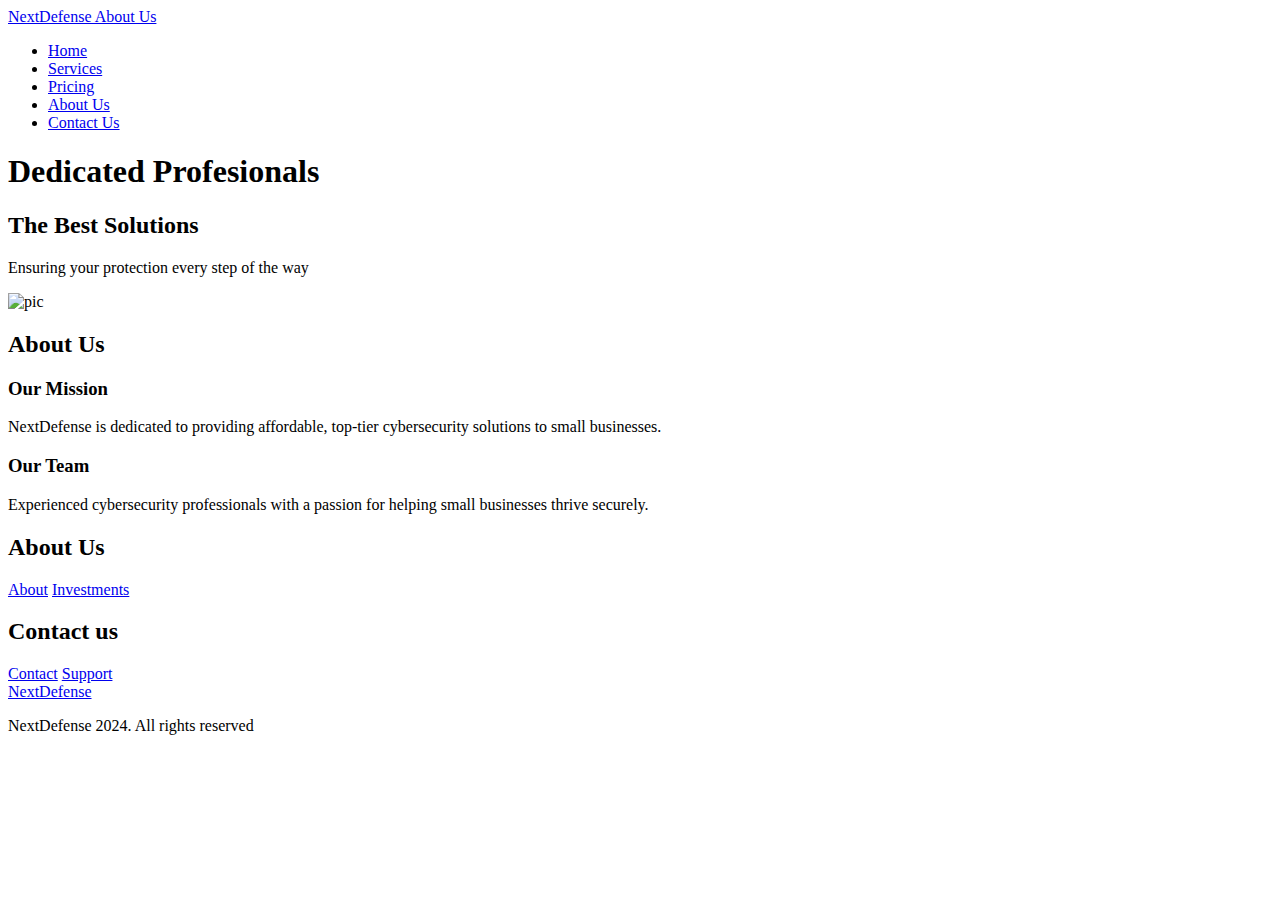
==== about.html @ a28e2858 "Update about.html" ====
<!DOCTYPE html>
<html lang="en">
<head>
    <meta charset="UTF-8">
    <meta name="viewport" content="width=device-width, initial-scale=1.0">
    <title>NextDefense/About</title>
    <link rel="stylesheet" href="/NextDefense/stylesheet1.css">
    <link href="https://fonts.googleapis.com/css2?family=Kumbh+Sans:wght@400;700&display=swap" rel="stylesheet">
</head>
<body>
    <!-- navbar section -->
    <nav class="navbar">
        <div class="navbar_container">
            <a href="/NextDefense/index.html" id="navbar_logo">NextDefense About Us</a>
            <div class="navbar_toggle" id="mobile-menu">
                <span class="bar"></span>
                <span class="bar"></span>
                <span class="bar"></span>
            </div>
            <ul class="navbar_menu">
                <li class="navbar_item">
                    <a href="/NextDefense/index.html" class="navbar_links">Home </a>
                </li>
                <li class="navbar_item">
                    <a href="/NextDefense/tech.html" class="navbar_links">Services </a>
                </li>
                <li class="navbar_item">
                    <a href="/NextDefense/products.html" class="navbar_links">Pricing </a>
                </li>
                <li class="navbar_item">
                    <a href="/NextDefense/about.html" class="navbar_links">About Us </a>
                </li>
                <li class="navbar_item">
                    <a href="/NextDefense/contact.html" class="navbar_links">Contact Us </a>
                </li>
            </ul>
        </div>
    </nav>

    <!-- Hero Section-->
    <div class="main">
        <div class="main_container">
            <div class="main_content">
                <h1>Dedicated Profesionals</h1>
                <h2>The Best Solutions</h2>
                <p>Ensuring your protection every step of the way</p>
            </div>
            <div class="main_img-container">
                <img src="/NextDefense/about.svg" alt="pic" id="main_img">
            </div>
        </div>
    </div>

    <!--About section-->
    <section id="about">
        <h2>About Us</h2>
        <h3>Our Mission</h3>
        <p>NextDefense is dedicated to providing affordable, top-tier cybersecurity solutions to small businesses.</p>
        
        <h3>Our Team</h3>
        <p>Experienced cybersecurity professionals with a passion for helping small businesses thrive securely.</p>
    </section>

    <!-- Footer Section -->
    <div class="footer_container">
        <div class="footer_links">
            <div class="footer_link-wrapper">
                <div class="footer_link-items">
                    <h2>About Us</h2>
                    <a href="//NextDefense/about.html">About</a>
                    <a href="/">Investments</a>
                </div>
                <div class="footer_link-items">
                    <h2>Contact us</h2>
                    <a href="/NextDefense/contact.html">Contact</a>
                    <a href="/">Support</a>
                </div>
            </div>
            <div class="footer_link-wrapper">
            </div>
        </div>
        <div class="social_media">
            <div class="social_media-wrap">
                <div class="footer_logo">
                    <a href="/NextDefense/index.html" id="footer_logo"><i class="fasfaa-gem"></i>NextDefense</a>
                </div>
                <p class="website_right">NextDefense 2024. All rights reserved</p>
            </div>
        </div>
    </div>

    <script src="/NextDefense/app.js"> </script>
</body>
</html>
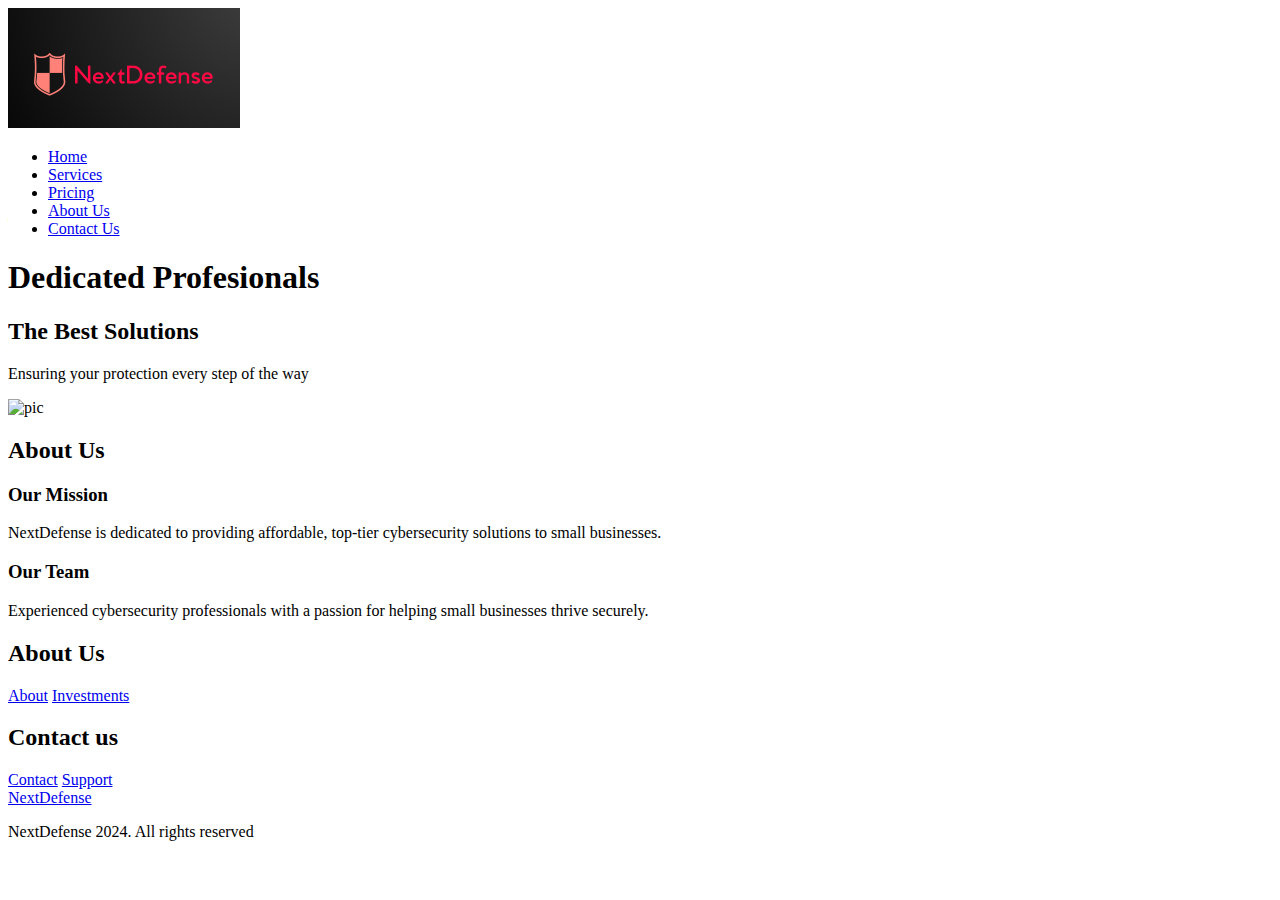
==== commit 4893e87a: "Update about.html" ====
--- a/about.html
+++ b/about.html
@@ -5,13 +5,17 @@
     <meta name="viewport" content="width=device-width, initial-scale=1.0">
     <title>NextDefense/About</title>
     <link rel="stylesheet" href="/NextDefense/stylesheet1.css">
+    <link rel="stylesheet" href="/NextDefense/style2.css">
+    <link rel="stylesheet" href="/NextDefense/style.css">
     <link href="https://fonts.googleapis.com/css2?family=Kumbh+Sans:wght@400;700&display=swap" rel="stylesheet">
 </head>
 <body>
     <!-- navbar section -->
     <nav class="navbar">
         <div class="navbar_container">
-            <a href="/NextDefense/index.html" id="navbar_logo">NextDefense About Us</a>
+            <a href="index.html" id="navbar_logo">
+                <img src="NextDefenseLogo.png" alt="NextDefense Logo" />
+            </a>
             <div class="navbar_toggle" id="mobile-menu">
                 <span class="bar"></span>
                 <span class="bar"></span>
@@ -52,14 +56,14 @@
     </div>
 
     <!--About section-->
-    <section id="about">
+    <div class="about-section">
         <h2>About Us</h2>
         <h3>Our Mission</h3>
         <p>NextDefense is dedicated to providing affordable, top-tier cybersecurity solutions to small businesses.</p>
         
         <h3>Our Team</h3>
         <p>Experienced cybersecurity professionals with a passion for helping small businesses thrive securely.</p>
-    </section>
+    </div>
 
     <!-- Footer Section -->
     <div class="footer_container">
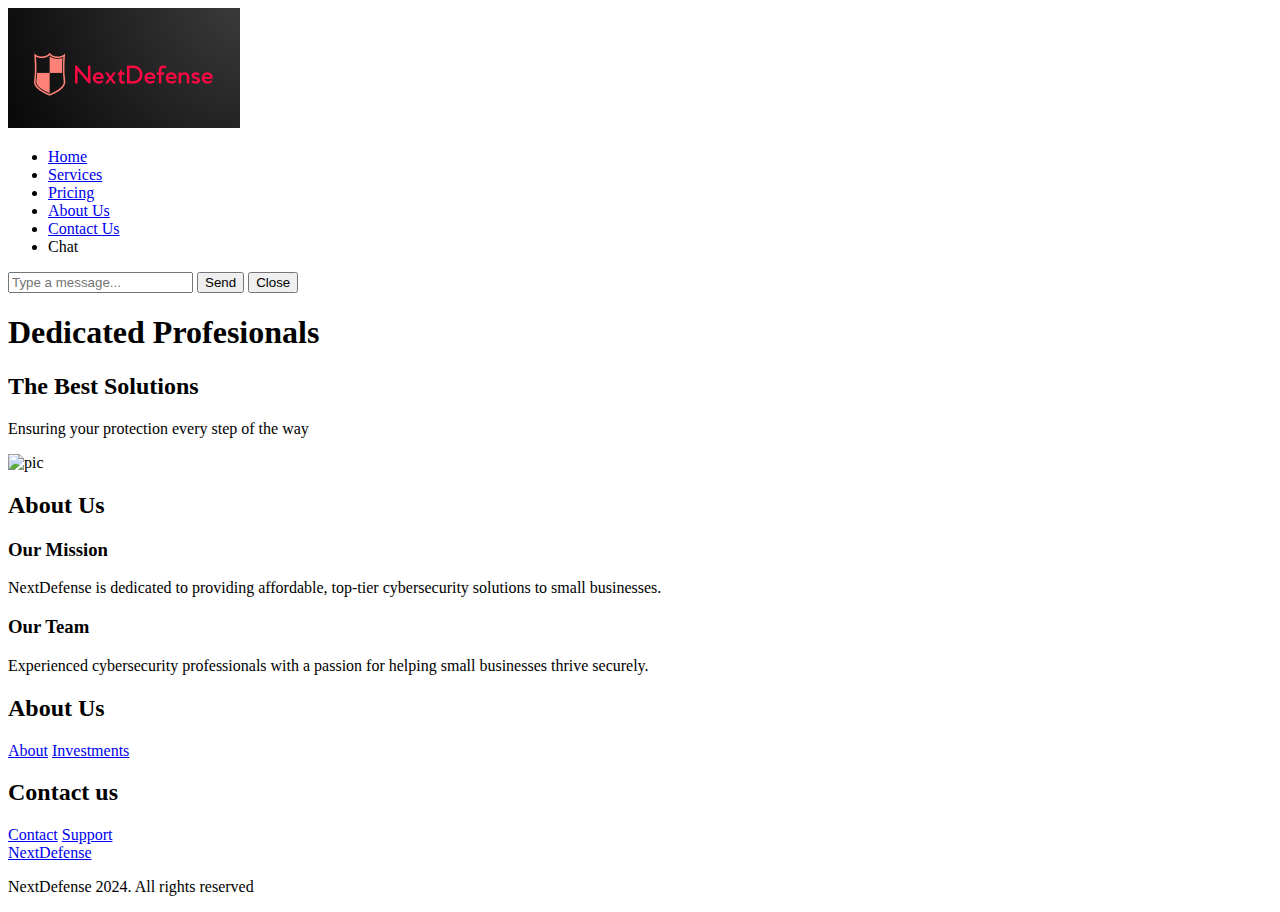
==== commit 35cfa7f2: "modified:   about.html 	modified:   contact.html 	modified:   products.html 	modified:   tech.html" ====
--- a/about.html
+++ b/about.html
@@ -37,9 +37,23 @@
                 <li class="navbar_item">
                     <a href="/NextDefense/contact.html" class="navbar_links">Contact Us </a>
                 </li>
+                <li class="navbar_item">
+                    <a onclick="openChat()" class="navbar_links">Chat</a>
+                </li>
             </ul>
         </div>
     </nav>
+
+    <!-- chatbot -->  
+    <div id="chatPopup">
+        <div id="chatbox">
+            <div id="messages"></div>
+            <input type="text" id="userInput" placeholder="Type a message...">
+            <button id="sendButton" onclick="sendMessage()">Send</button>
+            <button onclick="closeChat()">Close</button>
+        </div>
+    </div>
+    <!-- chatbot end -->
 
     <!-- Hero Section-->
     <div class="main">
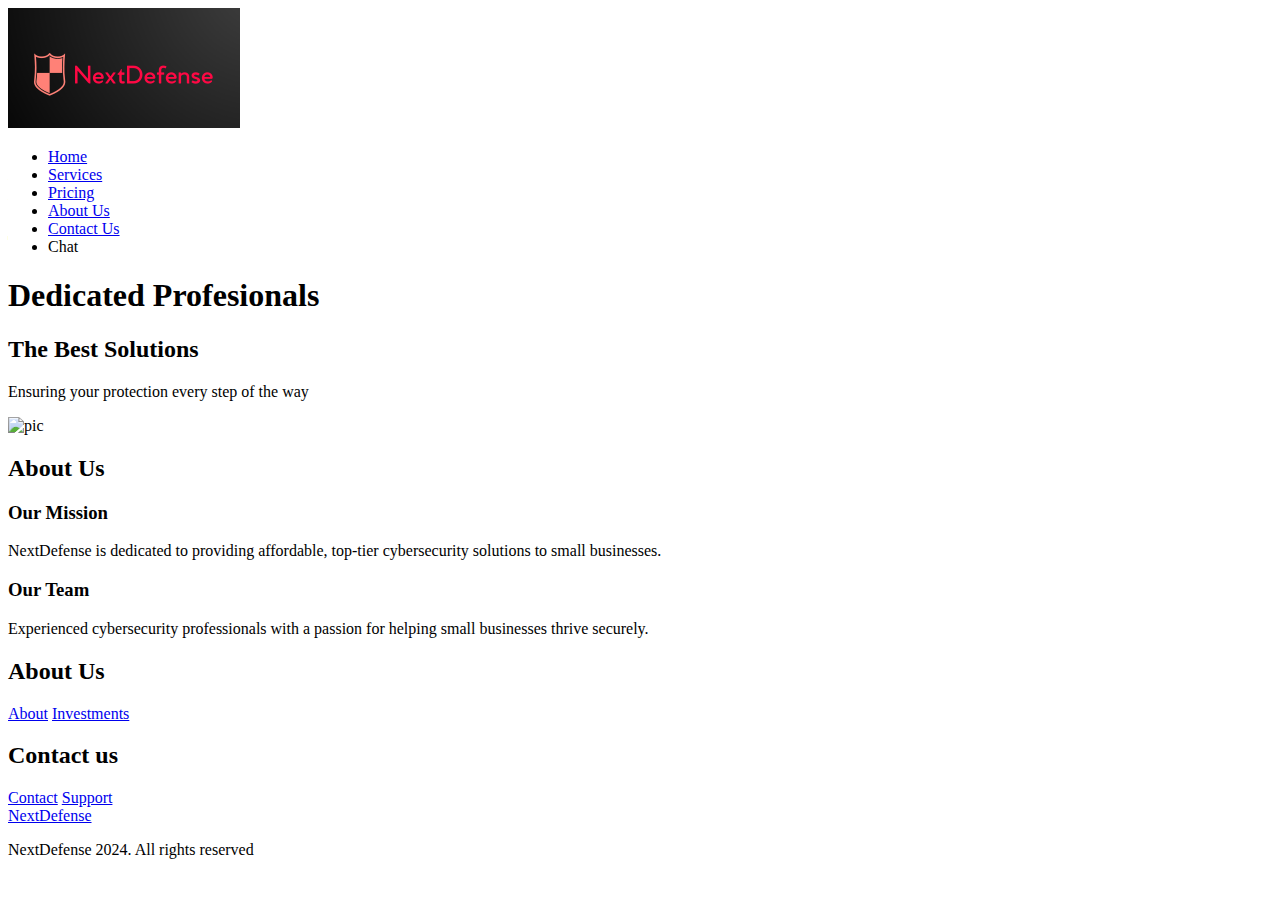
==== commit 4f1e1a91: "modified:   about.html 	modified:   contact.html 	modified:   products.html 	modified:   tech.html" ====
--- a/about.html
+++ b/about.html
@@ -10,6 +10,41 @@
     <link href="https://fonts.googleapis.com/css2?family=Kumbh+Sans:wght@400;700&display=swap" rel="stylesheet">
 </head>
 <body>
+
+    <!-- chatbot style-->
+    <style>
+        /* Add some basic styling */
+        #chatPopup {
+            display: none;
+            position: fixed;
+            bottom: 0;
+            right: 15px;
+            border: 3px solid #ff5959;
+            z-index: 9;
+        }
+        #chatbox {
+            max-width: 600px;
+            padding: 10px;
+            background: rgb(255, 92, 92);
+            border: 1px solid #ff5e5e;
+            box-shadow: 0 0 10px rgba(255, 92, 92);
+        }
+        #messages {
+            height: 200px;
+            overflow-y: scroll;
+            border: 1px solid #000000;
+            padding: 5px;
+            margin-bottom: 10px;
+        }
+        #userInput {
+            width: calc(100% - 60px);
+            padding: 5px;
+        }
+        #sendButton {
+            padding: 5px 10px;
+        }
+    </style>
+
     <!-- navbar section -->
     <nav class="navbar">
         <div class="navbar_container">
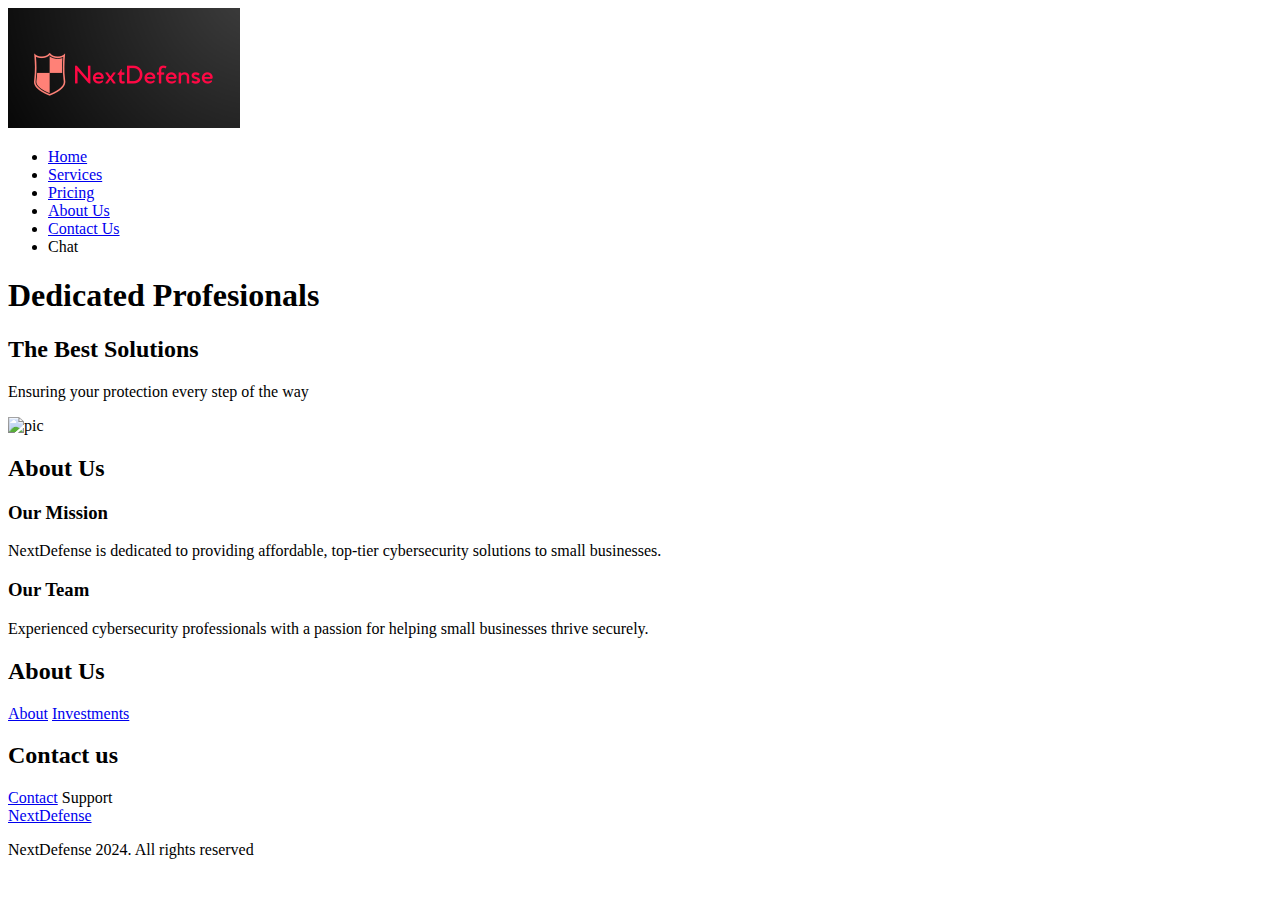
==== commit 0ebac806: "modified:   about.html 	modified:   products.html 	modified:   tech.html" ====
--- a/about.html
+++ b/about.html
@@ -126,7 +126,7 @@
                 <div class="footer_link-items">
                     <h2>Contact us</h2>
                     <a href="/NextDefense/contact.html">Contact</a>
-                    <a href="/">Support</a>
+                    <a onclick="openChat()">Support</a>
                 </div>
             </div>
             <div class="footer_link-wrapper">
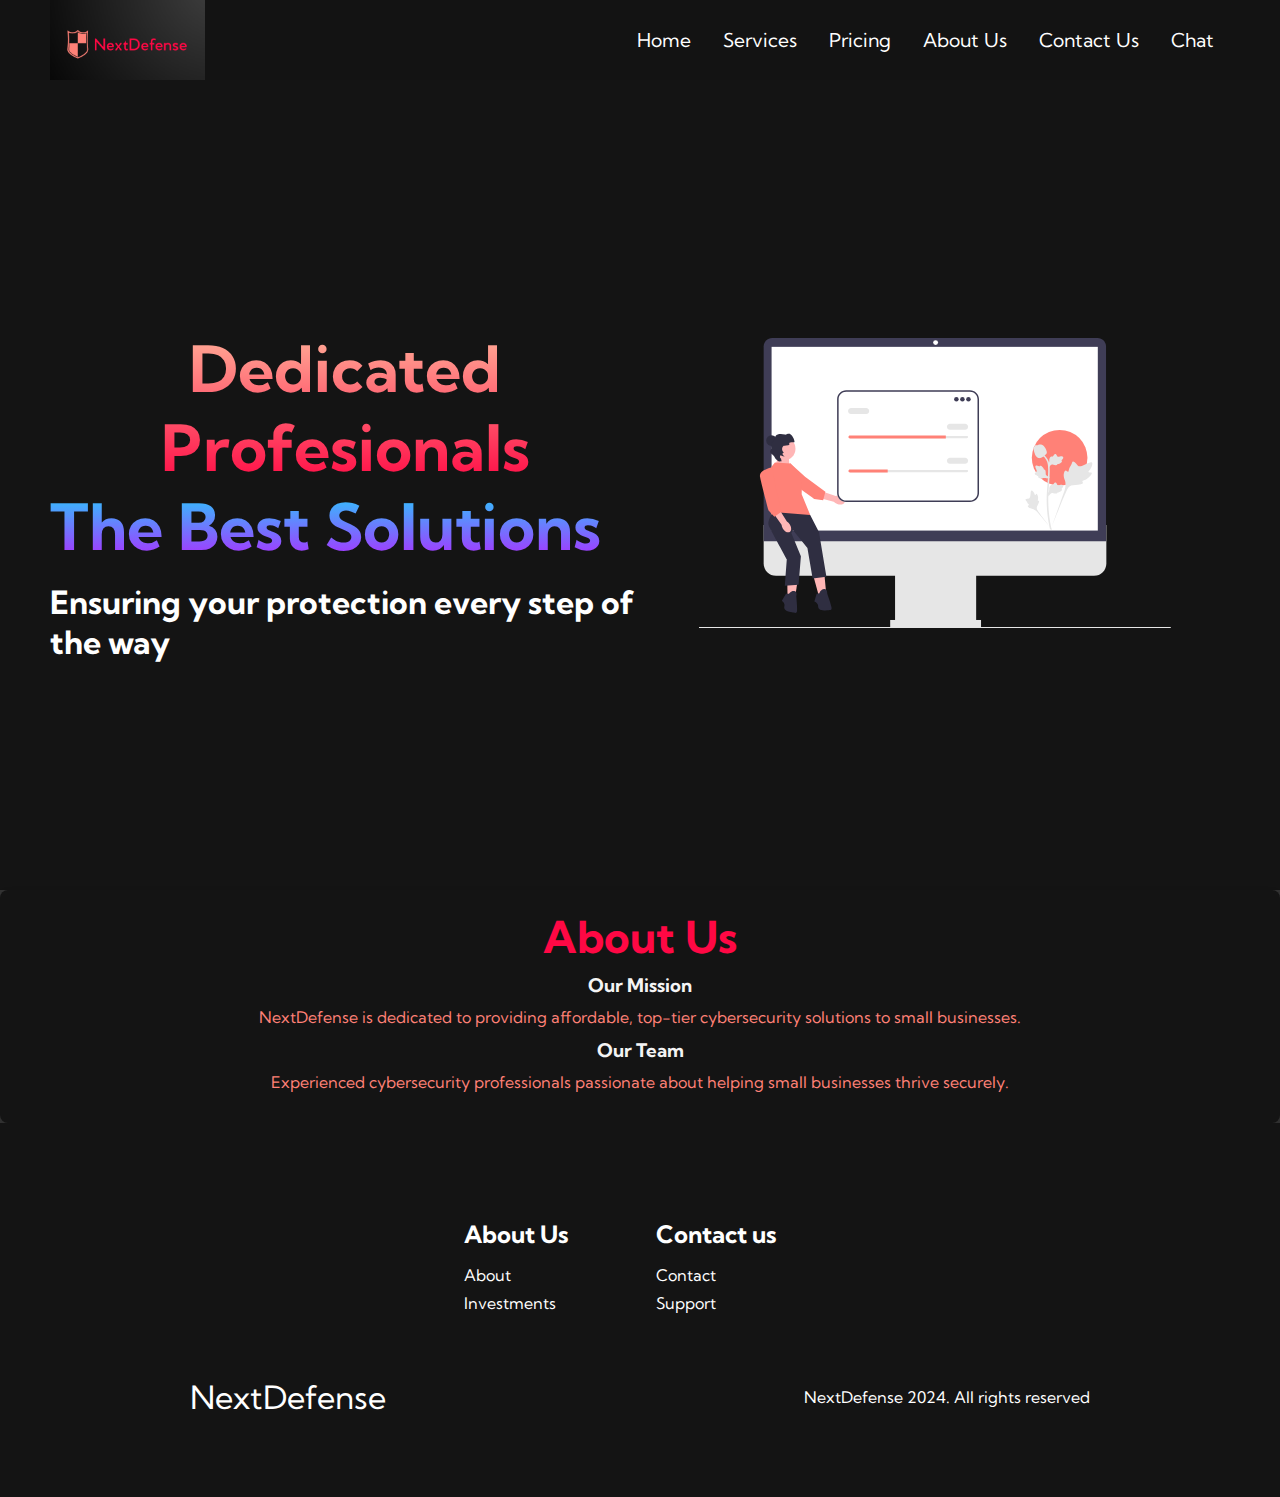
==== commit 01b68548: "Update about links" ====
--- a/about.html
+++ b/about.html
@@ -4,9 +4,9 @@
     <meta charset="UTF-8">
     <meta name="viewport" content="width=device-width, initial-scale=1.0">
     <title>NextDefense/About</title>
-    <link rel="stylesheet" href="/NextDefense/stylesheet1.css">
-    <link rel="stylesheet" href="/NextDefense/style2.css">
-    <link rel="stylesheet" href="/NextDefense/style.css">
+    <link rel="stylesheet" href="stylesheet1.css">
+    <link rel="stylesheet" href="style2.css">
+    <link rel="stylesheet" href="style.css">
     <link href="https://fonts.googleapis.com/css2?family=Kumbh+Sans:wght@400;700&display=swap" rel="stylesheet">
 </head>
 <body>
@@ -58,19 +58,19 @@
             </div>
             <ul class="navbar_menu">
                 <li class="navbar_item">
-                    <a href="/NextDefense/index.html" class="navbar_links">Home </a>
+                    <a href="index.html" class="navbar_links">Home </a>
                 </li>
                 <li class="navbar_item">
-                    <a href="/NextDefense/tech.html" class="navbar_links">Services </a>
+                    <a href="tech.html" class="navbar_links">Services </a>
                 </li>
                 <li class="navbar_item">
-                    <a href="/NextDefense/products.html" class="navbar_links">Pricing </a>
+                    <a href="products.html" class="navbar_links">Pricing </a>
                 </li>
                 <li class="navbar_item">
-                    <a href="/NextDefense/about.html" class="navbar_links">About Us </a>
+                    <a href="about.html" class="navbar_links">About Us </a>
                 </li>
                 <li class="navbar_item">
-                    <a href="/NextDefense/contact.html" class="navbar_links">Contact Us </a>
+                    <a href="contact.html" class="navbar_links">Contact Us </a>
                 </li>
                 <li class="navbar_item">
                     <a onclick="openChat()" class="navbar_links">Chat</a>
@@ -99,7 +99,7 @@
                 <p>Ensuring your protection every step of the way</p>
             </div>
             <div class="main_img-container">
-                <img src="/NextDefense/about.svg" alt="pic" id="main_img">
+                <img src="about.svg" alt="pic" id="main_img">
             </div>
         </div>
     </div>
@@ -111,7 +111,7 @@
         <p>NextDefense is dedicated to providing affordable, top-tier cybersecurity solutions to small businesses.</p>
         
         <h3>Our Team</h3>
-        <p>Experienced cybersecurity professionals with a passion for helping small businesses thrive securely.</p>
+        <p>Experienced cybersecurity professionals passionate about helping small businesses thrive securely.</p>
     </div>
 
     <!-- Footer Section -->
@@ -120,12 +120,12 @@
             <div class="footer_link-wrapper">
                 <div class="footer_link-items">
                     <h2>About Us</h2>
-                    <a href="//NextDefense/about.html">About</a>
+                    <a href="about.html">About</a>
                     <a href="/">Investments</a>
                 </div>
                 <div class="footer_link-items">
                     <h2>Contact us</h2>
-                    <a href="/NextDefense/contact.html">Contact</a>
+                    <a href="contact.html">Contact</a>
                     <a onclick="openChat()">Support</a>
                 </div>
             </div>
@@ -135,13 +135,13 @@
         <div class="social_media">
             <div class="social_media-wrap">
                 <div class="footer_logo">
-                    <a href="/NextDefense/index.html" id="footer_logo"><i class="fasfaa-gem"></i>NextDefense</a>
+                    <a href="index.html" id="footer_logo"><i class="fasfaa-gem"></i>NextDefense</a>
                 </div>
                 <p class="website_right">NextDefense 2024. All rights reserved</p>
             </div>
         </div>
     </div>
 
-    <script src="/NextDefense/app.js"> </script>
+    <script src="app.js"> </script>
 </body>
 </html>
--- a/stylesheet1.css
+++ b/stylesheet1.css
@@ -0,0 +1,738 @@
+*{
+    box-sizing: border-box;
+    margin: 0;
+    padding: 0;
+    font-family: 'Kumbh Sans', sans-serif;
+}
+
+.navbar {
+    background: #131313;
+    height: 80px;
+    display: flex;
+    justify-content: center;
+    align-items: center;
+    font-size: 1.2rem;
+    position: sticky;
+    top: 0;
+    z-index: 999;
+}
+
+.navbar_container {
+    display: flex;
+    justify-content: space-between;
+    height: 80px;
+    z-index: 1;
+    width: 100%;
+    max-width: 1300px;
+    margin: 0 auto;
+    padding: 0 50px;
+}
+
+#navbar_logo {
+    background-color: #ff8177;
+    background-image: linear-gradient(to top, #ff0844 0%, #ffb199 100%);
+    background-size: 100%;
+    -webkit-background-clip: text;
+    -moz-background-clip: text;
+    -webkit-text-fill-color: transparent;
+    -moz-text-fill-color: transparent;
+    display: flex;
+    align-items: center;
+    cursor: pointer;
+    text-decoration: none;
+    font-size: 2rem;
+}
+
+#navbar_logo img {
+    height: 80px; /* Adjust height as needed */
+    width: auto;  /* Maintain aspect ratio */
+    display: block;  /* Ensures no extra space below the image */
+}
+
+.fa-gem {
+    margin-right: 0.5rem;
+}
+
+.navbar_menu {
+    display: flex;
+    align-items: center;
+    list-style: none;
+    text-align: center;
+}
+
+.navbar_item {
+    height: 80px;
+}
+
+.navbar_links {
+    color: #fff;
+    display: flex;
+    align-items: center;
+    justify-content: center;
+    text-decoration: none;
+    padding: 0 1rem;
+    height: 100%;
+}
+
+.navbar_btn {
+    display: flex;
+    justify-content: center;
+    align-items: center;
+    padding: 0 1rem;
+    width: 100%;
+}
+
+.button {
+    display: flex;
+    justify-content: center;
+    align-items: center;
+    text-decoration: none;
+    padding: 10px 20px;
+    height: 100%;
+    width: 100%;
+    border: none;
+    outline: none;
+    border-radius: 4px;
+    background: #f77062;
+    color: #fff;
+}
+
+.button:hover {
+    background: #4837ff;
+    transition: all 0.3s ease;
+}
+
+.navbar_links:hover {
+    color: #f77062;
+    transition: all 0.3s ease;
+}
+
+@media screen and (max-width: 960px) {
+    .navbar_container {
+        display: flex;
+        justify-content: space-between;
+        height: 80px;
+        z-index: 1;
+        width: 100%;
+        max-width: 1300px;
+        padding: 0;
+    }
+
+    .navbar_menu {
+        display: grid;
+        grid-template-columns: auto;
+        margin: 0;
+        width: 100%;
+        position: absolute;
+        top: -1000px;
+        opacity: 1;
+        transition: all 0.5s ease;
+        height: 50vh;
+        z-index: -1;
+        background: #131313;
+    }
+
+    .navbar_menu.active {
+        background: #131313;
+        top: 100%;
+        opacity: 1;
+        transition: all 0.5s ease;
+        z-index: 99;
+        height: 50vh;
+        font-size: 1.6rem;
+    }
+
+    #navbar_logo {
+        padding-left: 25px;
+    }
+
+    .navbar_toggle .bar {
+        width: 25px;
+        height: 3px;
+        margin: 5px auto;
+        transition: all 0.3s ease-in-out;
+        background: #fff;
+    }
+
+    .navbar_item {
+        width: 100%;
+    }
+
+    .navbar_links {
+        text-align: center;
+        padding: 2rem;
+        width: 100%;
+        display: table;
+    }
+
+    #mobile-menu {
+        position: absolute;
+        top:20%;
+        right: 5%;
+        transform: translate(5%, 20%);
+    }
+
+    .navbar_btn {
+        padding-bottom: 2rem;
+    }
+
+    .button {
+        display: flex;
+        justify-content: center;
+        align-items: center;
+        width: 80%;
+        height: 80px;
+        margin: 0;
+    }
+
+    .navbar_toggle .bar {
+        display: block;
+        cursor: pointer;
+    }
+
+    #mobile-menu.is-active .bar:nth-child(2) {
+        opacity: 0;
+    }
+
+    #mobile-menu.is-active .bar:nth-child(1) {
+        transform: translateY(8px) rotate(45deg);
+    }
+
+    #mobile-menu.is-active .bar:nth-child(3) {
+        transform: translateY(-8px) rotate(-45deg);
+    }
+}
+
+/* Hero Section CSS */
+
+.main {
+    background-color: #141414;
+}
+
+.main_container {
+    display: grid;
+    grid-template-columns: 1fr 1fr;
+    align-items: center;
+    justify-self: center;
+    margin: 0 auto;
+    height: 90vh;
+    background-color: #141414;
+    z-index: 1;
+    width: 100%;
+    max-width: 1300px;
+    padding: 0 50px;
+}
+
+.main_content h1{
+    font-size: 4rem;
+    background-color: #ff8177;
+    background-image: linear-gradient(to top, #ff0844 0%, #ffb199 100%);
+    background-size: 100%;
+    -webkit-background-clip: text;
+    -moz-background-clip: text;
+    -webkit-text-fill-color: transparent;
+    -moz-text-fill-color: transparent; 
+}
+
+.main_content h2{
+    font-size: 4rem;
+    background-color: #ff8177;
+    background-image: linear-gradient(to top, #b721ff 0%, #21d4fd 100%);
+    background-size: 100%;
+    -webkit-background-clip: text;
+    -moz-background-clip: text;
+    -webkit-text-fill-color: transparent;
+    -moz-text-fill-color: transparent;
+}
+
+.main_content p {
+    margin-top: 1rem;
+    font-size: 2rem;
+    font-weight: 700;
+    color: #fff;
+}
+
+.main_btn {
+    font-size: 1rem;
+    background-image: linear-gradient(to top, #f77062 0%, #fe5196 100%);
+    padding: 14px 32px;
+    border: none;
+    border-radius: 4px;
+    color: #fff;
+    margin-top: 2rem;
+    cursor: pointer;
+    position: relative;
+    transition: all 0.35s;
+    outline: none;
+}
+
+.main_btn a {
+    position: relative;
+    z-index: 2;
+    color: #fff;
+    text-decoration: none;
+}
+
+.main_btn:after {
+    position: absolute;
+    content: '';
+    top: 0;
+    left: 0;
+    width: 0;
+    height: 100%;
+    background: #4837ff;
+    transition: all 0.35s;
+    border-radius: 4px;
+    color: #fff;
+}
+
+.main_btn:hover {
+    color: #fff;
+}
+
+.main_btn:hover:after {
+    width: 100%;
+}
+
+.main_img-container {
+    text-align: center;
+}
+
+#main_img {
+    height: 80%;
+    width: 80%;
+}
+
+/* mobile response */
+
+@media screen and (max-width: 768px) {
+    .main_container {
+        display: grid;
+        grid-template-columns: auto;
+        align-items: center;
+        justify-self: center;
+        width: 100%; 
+        margin: 0 auto;
+        height: 90vh;   
+    }
+
+    .main_content {
+        text-align: center;
+        margin-bottom: 4rem;
+    }
+
+    .main_content h1{
+        font-size: 2.5rem;
+        margin-top: 2rem;
+    }
+
+    .main_content h2 {
+        font-size: 3rem;
+    }
+
+    .main_content p {
+        margin-top: 1rem;
+        font-size: 1.5rem;
+    }
+}
+
+@media screen and (max-width: 480px) {
+    .main_content h1{
+        font-size: 2rem;
+        margin-top: 3rem;
+    }
+
+    .main_content h2 {
+        font-size: 2rem;
+    }
+
+    .main_content p {
+        margin-top: 2rem;
+        font-size: 1.5rem;
+    }
+
+    .main_btn {
+        padding: 12px 36px;
+        margin: 2.5rem 0;
+        color: #fff;
+        text-decoration: none;
+    }
+}
+
+/* Services Section */
+
+.services {
+    background: #141414;
+    display: flex;
+    flex-direction: column;
+    align-items: center;
+    height: 100vh;
+}
+
+.services h1 {
+    background-color: #ff8177;
+    background-image: linear-gradient(to right, #ff8177 0%, #ff867a 0%, #ff8c7f 21%, #f99185 52%, #cf556c 78%, #b12a5b 100%);
+    background-size: 100%;
+    margin-bottom: 5rem;
+    font-size: 2.5rem;
+    -webkit-background-clip: text;
+    -moz-background-clip: text;
+    -webkit-text-fill-color: transparent;
+    -moz-text-fill-color: transparent;
+}
+
+.services_container {
+    display: flex;
+    justify-content: center;
+    flex-wrap: wrap;
+}
+
+.services_card {
+    margin: 1rem;
+    height: 525px;
+    width: 400px;
+    border-radius: 4px;
+    background-image: linear-gradient(to bottom, rgba(0,0,0,0) 0%, rgba(17,17,117,0.6) 100%), url('testingimg.jpg');
+    background-size: cover;
+    position: relative;
+    color: #fff;
+}
+
+.services_card:nth-child(2) {
+    background-image: linear-gradient(to bottom, rgba(0,0,0,0) 0%, rgba(17,17,117,0.6) 100%), url('workatTest.jpg');
+}
+
+.services h2 {
+    position: absolute;
+    top: 350px;
+    left: 30px;
+}
+
+.services_card p {
+    position: absolute;
+    top: 400px;
+    left: 30px;
+}
+
+.services_card button {
+    color: #fff;
+    padding: 10px 20px;
+    border: none;
+    outline: none;
+    border-radius: 4px;
+    background: #f77062;
+    position: absolute;
+    top: 440px;
+    left: 30px;
+    font-size: 1rem;
+    cursor: pointer;
+}
+
+.services_card:hover {
+    transform: scale(1.075);
+    transition: 0.2s ease-in;
+    cursor: pointer;
+}
+
+@media screen and (max-width: 960px) {
+    .services {
+        height: 1600px;
+    }
+
+    .services h1 {
+        font-size: 2rem;
+        margin-top: 12rem;
+    }
+}
+
+@media screen and (max-width: 480px) {
+    .services {
+        height: 1400px;
+    }
+
+    .services h1 {
+        font-size: 1.2rem;
+    }
+
+    .services_card {
+        width: 300px;
+    }
+}
+
+/* Footer css */
+
+.footer_container {
+    background-color: #141414;
+    padding: 5rem 0;
+    display: flex;
+    flex-direction: column;
+    justify-content: center;
+    align-items: center;
+}
+
+#footer_logo {
+    color: #fff;
+    display: flex;
+    align-items: center;
+    cursor: pointer;
+    text-decoration: none;
+    font-size: 2rem;
+}
+
+.footer_links {
+    width: 100%;
+    max-width: 1000px;
+    display: flex;
+    justify-content: center;
+}
+
+.footer_link-wrapper {
+    display: flex;
+}
+
+.footer_link-items {
+    display: flex;
+    flex-direction: column;
+    align-items: flex-start;
+    margin: 16px;
+    text-align: center;
+    width: 160px;
+    box-sizing: border-box;
+}
+
+.footer_link-items h2 {
+    margin-bottom: 16px;
+}
+
+.footer_link-items > h2 {
+    color: #fff;
+}
+
+.footer_link-items a {
+    color: #fff;
+    text-decoration: none;
+    margin-bottom: 0.5rem;
+}
+
+.footer_link-items a:hover {
+    color:  #e9e9e9;
+    transition: 0.3s ease-out;
+}
+
+/*social Icons */
+
+.social_icon-link {
+    color: #fff;
+    font-size: 24px;
+}
+
+.social_media {
+    max-width: 1000px;
+    width: 100%;
+}
+
+.social_media-wrap {
+    display: flex;
+    justify-content: space-between;
+    align-items: center;
+    width: 90%;
+    max-width: 1000px;
+    margin: 40px auto 0 auto;
+}
+
+.social_icons {
+    display: flex;
+    justify-content: space-between;
+    align-items: center;
+    width: 240px;
+}
+
+.social_logo {
+    color: #fff;
+    justify-self: flex-start;
+    margin: 20px;
+    cursor: pointer;
+    text-decoration: none;
+    font-size: 2rem;
+    display: flex;
+    align-items: center;
+    margin-bottom: 16px;
+}
+
+.website_right {
+    color: #fff;
+}
+
+@media screen and (max-width: 820px) {
+    .footer_links {
+        padding-top: 2rem;
+    }
+
+    #footer_logo {
+        margin-bottom: 2rem;
+    }
+
+    .website_right {
+        margin-bottom: 2rem;
+    }
+
+    .footer_link-wrapper {
+        flex-direction: column;
+    }
+
+    .social_media-wrap {
+        flex-direction: column;
+    }
+}
+
+@media screen and (max-width: 480px) {
+    .footer_link-items {
+        margin: 0;
+        padding: 10px;
+        width: 100%;
+    }
+}
+
+/*Sign-In form*/
+/*{box-sizing: border-box;}*/
+
+/* Button used to open the contact form - fixed at the bottom of the page */
+.open-button {
+  background-color: #555;
+  color: grey;
+  padding: 16px 20px;
+  border: none;
+  cursor: pointer;
+  opacity: 0.8;
+  position: fixed;
+  bottom: 23px;
+  right: 28px;
+  width: 280px;
+}
+
+/* The popup form - hidden by default */
+.form-popup {
+  display: none;
+  position: fixed;
+  bottom: 0;
+  right: 15px;
+  border: 3px solid #ea4545;
+  z-index: 9;
+}
+
+/* Add styles to the form container */
+.form-container {
+  max-width: 300px;
+  padding: 10px;
+  background-color: grey;
+}
+
+/* Full-width input fields */
+.form-container input[type=text], .form-container input[type=password] {
+  width: 100%;
+  padding: 15px;
+  margin: 5px 0 22px 0;
+  border: none;
+  background: #ea4545;
+}
+
+/* When the inputs get focus, do something */
+.form-container input[type=text]:focus, .form-container input[type=password]:focus {
+  background-color: #ddd;
+  outline: none;
+}
+
+/* Set a style for the submit/login button */
+.form-container .btn {
+  background-color: #e5564b;
+  color: white;
+  padding: 16px 20px;
+  border: none;
+  cursor: pointer;
+  width: 100%;
+  margin-bottom:10px;
+  opacity: 0.8;
+}
+
+/* Add a red background color to the cancel button */
+.form-container .cancel {
+  background-color: red;
+}
+
+/* Add some hover effects to buttons */
+.form-container .btn:hover, .open-button:hover {
+  opacity: 1;
+}
+
+#how-it-works {
+  text-align: center;
+  padding: 50px 0;
+  background-color: #000; /* Black background */
+  color: #fff; /* White text color */
+}
+
+#how-it-works .step {
+  display: inline-block;
+  width: 30%;
+  margin: 0 1.5%;
+  vertical-align: top;
+}
+
+#how-it-works .step img {
+  width: 100%; /* Make images scale */
+  max-width: 800px; /* Set a max width for the images */
+  height: auto; /* Maintain aspect ratio */
+}
+
+#how-it-works .step h3 {
+  font-size: 1.5em;
+  margin: 10px 0;
+}
+
+#how-it-works .step p {
+  font-size: 1em;
+  color: #ccc; /* Light grey text color for better readability */
+}
+
+
+table {
+    width: 100%;
+    border-collapse: collapse;
+}
+
+th, td {
+    border: 1px solid black;
+    padding: 8px;
+    text-align: center;
+}
+
+th {
+    background-color: black;
+}
+
+.about-section {
+    background-color: #141414; /* Light background */
+    padding: 20px; /* Spacing around the content */
+    border-radius: 8px; /* Rounded corners */
+    box-shadow: 0 4px 8px rgba(0, 0, 0, 0.1); /* Subtle shadow */
+}
+
+.about-section h2 {
+    color: #ff0844; /* Darker text for headings */
+    font-size: 24px; /* Larger font size */
+    margin-bottom: 10px; /* Space below heading */
+}
+
+.about-section p {
+    color: #ff8177; /* Slightly lighter text for paragraphs */
+    line-height: 1.6; /* Improved readability */
+}
+
+.about-section a {
+    color: #ff0844; /* Link color */
+    text-decoration: none; /* Remove underline */
+}
+
+.about-section a:hover {
+    text-decoration: underline; /* Underline on hover */
+}
--- a/style2.css
+++ b/style2.css
@@ -0,0 +1,30 @@
+.about-section {
+    background-color: #141414; /* Light background */
+    padding: 20px; /* Spacing around the content */
+    border-radius: 8px; /* Rounded corners */
+    box-shadow: 0 4px 8px rgba(0, 0, 0, 0.1); /* Subtle shadow */
+    text-align: center;
+}
+
+.about-section h2 {
+    color: #ff0844; /* Darker text for headings */
+    font-size: 44px; /* Larger font size */
+    margin-bottom: 10px; /* Space below heading */
+    text-align: center;
+}
+
+.about-section p {
+    color: #ff8177; /* Slightly lighter text for paragraphs */
+    line-height: 2.6; /* Improved readability */
+    text-align: center;
+}
+
+.about-section a {
+    color: #ff0844; /* Link color */
+    text-decoration: none; /* Remove underline */
+    text-align: center;
+}
+
+.about-section a:hover {
+    text-decoration: underline; /* Underline on hover */
+}
--- a/style.css
+++ b/style.css
@@ -0,0 +1,50 @@
+body {
+    font-family: Arial, sans-serif; /* Match the font used on the products page */
+    background-color: #333; /* Dark background color */
+    color: #f4f4f4; /* Light text color for readability */
+}
+
+h1 {
+    text-align: center;
+    margin-top: 20px;
+    color: #ff0844; /* Primary color for headings */
+}
+
+table {
+    width: 80%; /* Adjust width as needed */
+    margin: 20px auto; /* Center the table */
+    border-collapse: collapse;
+    background-color: black; /* White background for the table */
+    box-shadow: 0 2px 10px rgba(0, 0, 0, 0.1); /* Subtle shadow for depth */
+}
+
+th, td {
+    border: 1px solid #ddd; /* Light border for table cells */
+    padding: 12px; /* Padding for cells */
+    text-align: center; /* Align text to the left */
+}
+
+th {
+    background-color: #ff0844; /* Primary color for header cells */
+    color: white; /* White text for header */
+}
+
+tr:nth-child(even) {
+    background-color: #black; /* Zebra striping for rows */
+}
+
+.cta {
+    display: block;
+    width: 200px; /* Fixed width for the button */
+    margin: 20px auto; /* Center the button */
+    padding: 10px;
+    text-align: center;
+    background-color: #ff0844; /* Green background for the button */
+    color: white; /* White text */
+    text-decoration: none; /* Remove underline */
+    border-radius: 5px; /* Rounded corners */
+}
+
+.cta:hover {
+    background-color: #0000FF; /* Darker green on hover */
+}
